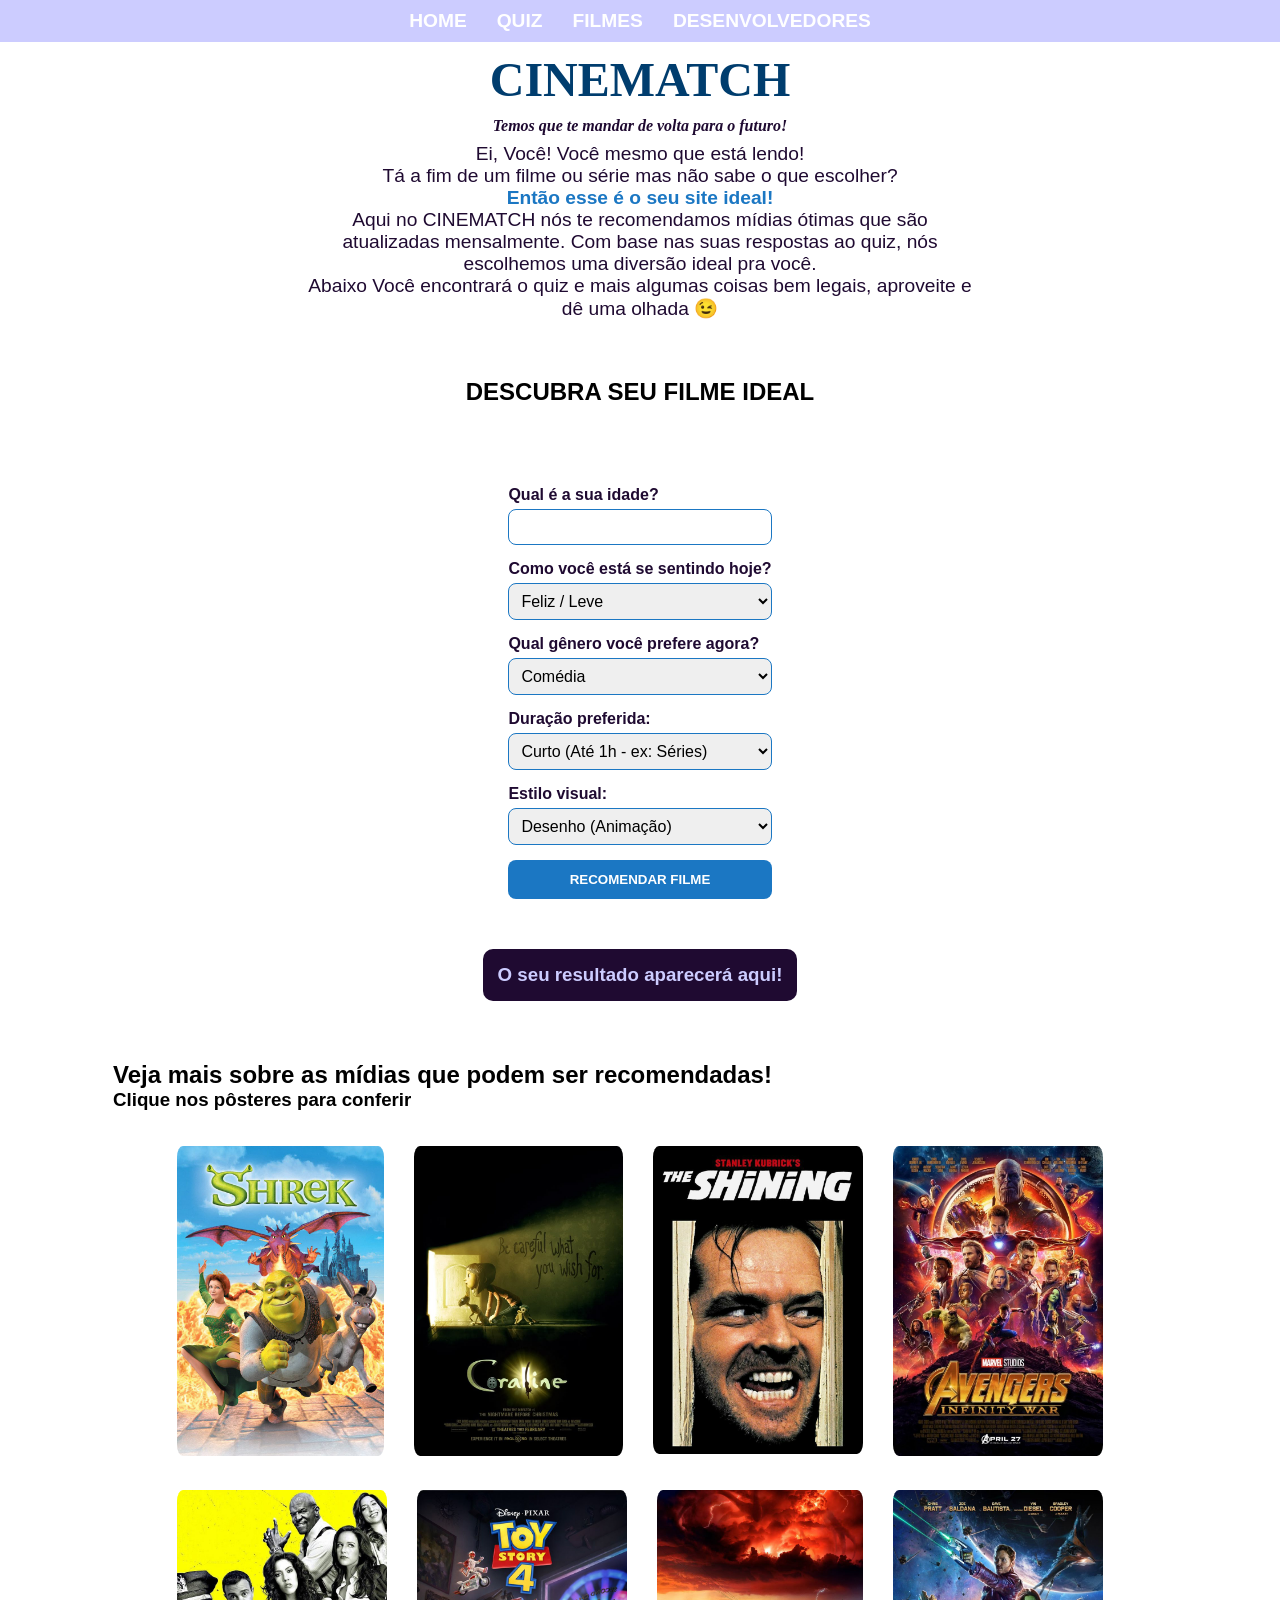
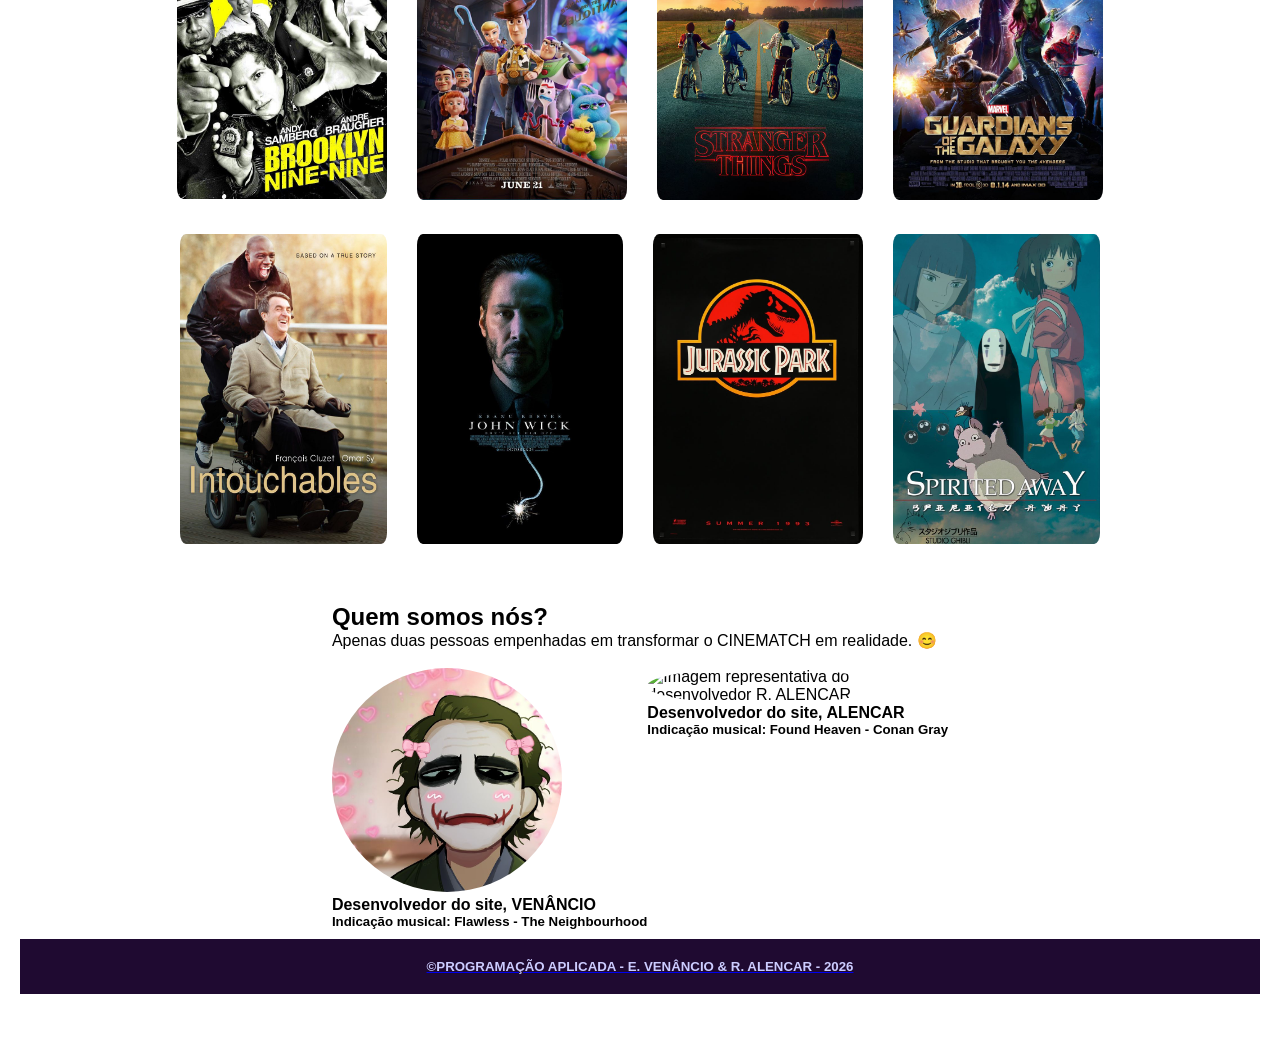
==== index.html @ d86ad307 "Add files via upload" ====
<!DOCTYPE html>
<html lang="pt-br">
<head>
    <meta charset="UTF-8">
    <meta name="viewport" content="width=device-width, initial-scale=1.0">
    <link rel="stylesheet" href="style.css">
    <title>QUIZ CINEMATCH</title>
</head>
<body>
    <header>
        <nav><ul>
            <li><a href="#home" title="Página inicial">HOME</a></li>
            <li><a href="#quiz" title="Jogue o quiz">QUIZ</a></li>
            <li><a href="#filmes" title="Filmes a serem sugeridos">FILMES</a></li>
            <li><a href="#desenvolvedores" title="Conheça os devs!">DESENVOLVEDORES</a></li>
        </ul></nav>
    </header>
    <section id="home">
        <div id="titulo"><h1>CINEMATCH</h1></div>
        <p id="frase-dia" style="font-style: italic; color: #1f0a31; margin-top: 10px; font-weight: bold;"></p>
        <div id="chamada">
            <p>Ei, Você! Você mesmo que está lendo! <br> Tá a fim de um filme ou série mas não sabe o que escolher? <br><span class="coratenta">Então esse é o seu site ideal!</span></p>
            <p>Aqui no CINEMATCH nós te recomendamos mídias ótimas que são atualizadas mensalmente. Com base nas suas respostas ao quiz, nós escolhemos uma diversão ideal pra você.</p>
            <p>Abaixo Você encontrará o quiz e mais algumas coisas bem legais, aproveite e dê uma olhada 😉</p>
            </div>
    </section>

    <section id="quiz">
        <h2>DESCUBRA SEU FILME IDEAL</h2>
        <section id="quiz">
       
        
        <div id="container-quiz">
            <div class="campo-quiz">
                <label for="input-idade">Qual é a sua idade?</label>
                <input type="number" id="input-idade" min="0" max="120">
            </div>

            <div class="campo-quiz">
                <label for="selecao-humor">Como você está se sentindo hoje?</label>
                <select id="selecao-humor">
                    <option value="feliz">Feliz / Leve</option>
                    <option value="tenso">Tenso / Curioso</option>
                </select>
            </div>

            <div class="campo-quiz">
                <label for="selecao-genero">Qual gênero você prefere agora?</label>
                <select id="selecao-genero">
                    <option value="comedia">Comédia</option>
                    <option value="drama">Drama</option>
                    <option value="acao">Ação / Suspense</option>
                </select>
            </div>

            <div class="campo-quiz">
                <label for="selecao-duracao">Duração preferida:</label>
                <select id="selecao-duracao">
                    <option value="curto">Curto (Até 1h - ex: Séries)</option>
                    <option value="medio">Médio (1h30 a 2h)</option>
                    <option value="longo">Longo (Mais de 2h)</option>
                    <option value="qualquer">Tanto faz / Não me importo</option>
                </select>
            </div>

            <div class="campo-quiz">
                <label for="selecao-formato">Estilo visual:</label>
                <select id="selecao-formato">
                    <option value="animacao">Desenho (Animação)</option>
                    <option value="live-action">Live Action (Atores reais)</option>
                </select>
            </div>

            <button onclick="recomendarFilme()">RECOMENDAR FILME</button>
        </div>

        <div id="resultado-container">
            <h3 id="resultado">O seu resultado aparecerá aqui!</h3>
        </div>
    
    </section> 
    
    <section id="filmes">
        <div id="filmestitulo">
            <h2>Veja mais sobre as mídias que podem ser recomendadas!</h2>
            <h3>Clique nos pôsteres para conferir</h3>
        </div>
        <nav id="galeria">
            <a href="https://www.adorocinema.com/filmes/filme-27415/" target="_blank" title="Confira Shrek"><img src="imagens/shrek.jpg" alt="Poster representativo do filme Shrek"></a>
            <a href="https://www.adorocinema.com/filmes/filme-109125/" target="_blank" title="Confira Coraline"><img src="imagens/coraline.jpg" alt="Poster representativo do filme Coraline"></a>
            <a href="https://www.adorocinema.com/filmes/filme-863/" target="_blank" title="Confira O Iluminado"><img src="imagens/iluminado.jpg" alt="Poster representativo do filme O Iluminado"></a>
            <a href="https://www.adorocinema.com/filmes/filme-218265/" target="_blank" title="Confira Vingadores: Guerra Infinita"><img src="imagens/guerrainfinita.jpg" alt="Poster representativo do filme Vingadores: Guerra Infinita"></a>
            <a href="https://www.adorocinema.com/series/serie-11542/" target="_blank" title="Confira Brooklyn Nine-Nine"><img src="imagens/99.jpg" alt="Poster representativo da série Brooklyn Nine-Nine"></a>
            <a href="https://www.adorocinema.com/filmes/filme-218956/" target="_blank" title="Confira Toy Story 4"><img src="imagens/toystory.jpg" alt="Poster representativo do filme Toy Story 4"></a>
            <a href="https://www.adorocinema.com/series/serie-19156/" target="_blank" title="Confira Stranger Things"><img src="imagens/strangerthings.jpg" alt="Poster representativo da série Stranger Things"></a>
            <a href="https://www.adorocinema.com/filmes/filme-196604/" target="_blank" title="Confira Guardiões da Galáxia"><img src="imagens/guardioes.jpg" alt="Poster representativo do filme Guardiões da Galáxia"></a>
            <a href="https://www.adorocinema.com/filmes/filme-182745/" target="_blank" title="Confira Intocáveis"><img src="imagens/intocaveis.jpg" alt="Poster representativo do filme Intocáveis"></a>
            <a href="https://www.adorocinema.com/filmes/filme-221387/" target="_blank" title="Confira John Wick: De Volta ao Jogo"><img src="imagens/johnwick.jpg" alt="Poster representativo do filme John Wick: De Volta ao Jogo"></a>
            <a href="https://www.adorocinema.com/filmes/filme-8488/" target="_blank" title="Confira Jurassic Park"><img src="imagens/jurassicpark.jpg" alt="Poster representativo do filme Jurassic Park"></a>
            <a href="https://www.adorocinema.com/filmes/filme-37485/" target="_blank" title="Confira A Viagem de Chihiro"><img src="imagens/chihiro.jpg" alt="Poster representativo do filme A Viagem de Chihiro"></a>
        </nav>
    </section>

    <section id="desenvolvedores">
        <h2>Quem somos nós?</h2>
        <p>Apenas duas pessoas empenhadas em transformar o CINEMATCH em realidade. 😊</p><br>
        <div id="alinhardevs">
            <div>
                <img src="imagens/venancio.jpg" alt="Imagem representativa do desenvolvedor E. VENÂNCIO" class="devs">
                <h4>Desenvolvedor do site, VENÂNCIO</h4>
                <h5>Indicação musical: Flawless - The Neighbourhood</h5>
            </div>
            <div>
                <img src="imagens/" alt="Imagem representativa do desenvolvedor R. ALENCAR" class="devs">
                <h4>Desenvolvedor do site, ALENCAR</h4>
                <h5>Indicação musical: Found Heaven - Conan Gray</h5>
            </div>
        </div>
    </section>
    <footer>
        <a href="privacidade.html"><div id="rodape"><h5>©PROGRAMAÇÃO APLICADA - E. VENÂNCIO & R. ALENCAR - 2026</h5></div></a>
    </footer>
    <script src="script.js"></script>
</body>
</html>
---- style.css ----
* {
    margin: 0px;
    padding: 0px;
    box-sizing: border-box;
}

html {
    scroll-behavior: smooth;

}

body {
    animation: coresfundo 12s infinite;
}

@keyframes coresfundo {
    0%, 100% {background-color: #bcbcff;}
    20% {background-color: #aef3f3;}
    40% {background-color: #fffbcb;}
    60% {background-color: #c0ffc0;}
    80% {background-color: #ffd0ff;}
}

section {
    margin: 10px 0px;
}

header {
    background-color: #CCCCFF;
    width: 100%;
    padding: 10px 20px;
    font-family: Verdana, Geneva, Tahoma, sans-serif;
}

header nav {
    display: flex; 
    align-items: center;
    justify-content: center;
}

header nav ul {
    display: flex;
    list-style: none;
    gap: 30px;
    padding: 0;
    margin: 0;
}

header ul li a {
    text-decoration: none;
    color: #ffffff;
    font-size: larger;
    font-weight: bold;
}

header ul li a:hover {
    text-decoration: underline solid;
    color: blueviolet;
}

#home {
    display: flex;
    flex-direction: column;
    align-items: center;
}

#titulo {
    display: flex;
    justify-content: center;
    align-items: center;
    color: #003d6e;
    font-size: xx-large;
    font-weight: bolder;
}

#chamada {
    margin: 8px;
    max-width: 52%;
    display: flex;
    flex-direction: column;
    text-align: center;
    font-size: larger;
    color: #1f0a31;
    font-family: 'Franklin Gothic Medium', 'Arial Narrow', Arial, sans-serif;
}

.coratenta {
    color: #1b77c3;
    font-weight: bolder;
}

#filmes {
    width: 85%;
    justify-content: center;
}

#galeria {
    margin: 30px auto;
    display: flex;
    flex-wrap: wrap;
    flex-direction: row;
    justify-content: center;
    gap: 20px;
    max-width: 90%;
}

#galeria img {
    max-width: 220px;
    max-height: 320px;
    object-fit: cover;
    cursor: pointer;
    border: white 5px solid;
    border-radius: 5%;
    transition: transform 0.5s ease-in-out;
}

#galeria img:hover {
    border: #ff0000 6px solid;
    transform: scale(1.1);
}

#alinhardevs {
    display: flex;
    
}

.devs {
    max-width: 230px;
    max-height: 230px;
    border-radius: 50%;
}

footer {
    min-width: 100%;
    margin: 0px auto;
}

#rodape {
    min-width: 100%;
    margin: 0px auto;
    display: flex;
    justify-content: center;
    align-items: center;
    padding: 20px;
    background-color: #1f0a31;
    color: #CCCCFF;
    font-family: Verdana, Geneva, Tahoma, sans-serif;
}

#rodape:hover {
    background-color: #CCCCFF;
    color: #1f0a31;
}

#privacidade {
    max-width: 75%;
    margin: 0 auto;
    text-align: center;
    font-size: large;
    font-family: 'Franklin Gothic Medium', 'Arial Narrow', Arial, sans-serif;
}

#privacidadeheader {
    max-width: 70%;
    margin: 0 auto;
    text-align: center;
    background-color: #ffffff00;
    color: #003d6e;
}

#quiz {
    display: flex;
    flex-direction: column;
    align-items: center;
    padding: 40px 20px;
    font-family: Verdana, sans-serif;
}

#container-quiz {
    background-color: rgba(255, 255, 255, 0.6);
    padding: 30px;
    border-radius: 15px;
    max-width: 500px;
    width: 100%;
    display: flex;
    flex-direction: column;
    gap: 15px;
}

.campo-quiz {
    display: flex;
    flex-direction: column;
    gap: 5px;
}

.campo-quiz label {
    font-weight: bold;
    color: #1f0a31;
}

.campo-quiz input, .campo-quiz select {
    padding: 8px;
    border-radius: 8px;
    border: 1px solid #1b77c3;
    font-size: medium;
}

#container-quiz button {
    background-color: #1b77c3;
    color: white;
    padding: 12px;
    border: none;
    border-radius: 8px;
    font-weight: bold;
    cursor: pointer;
    transition: background 0.3s;
}

#container-quiz button:hover {
    background-color: blueviolet;
}

#resultado-container {
    margin-top: 20px;
    padding: 15px;
    background-color: #1f0a31;
    color: #CCCCFF;
    border-radius: 10px;
    text-align: center;
}

@media (max-width: 768px) {
    #chamada {
        max-width: 90%;
        font-size: medium;
    }

    header nav ul {
        gap: 15px;
    }

    header ul li a {
        font-size: medium;
    }

    #container-quiz {
        max-width: 90%;
        padding: 20px;
    }

    #galeria img {
        max-width: 140px;
        max-height: 210px;
    }

    #alinhardevs img {
        max-width: 150px;
        border-radius: 50%;
    }
}
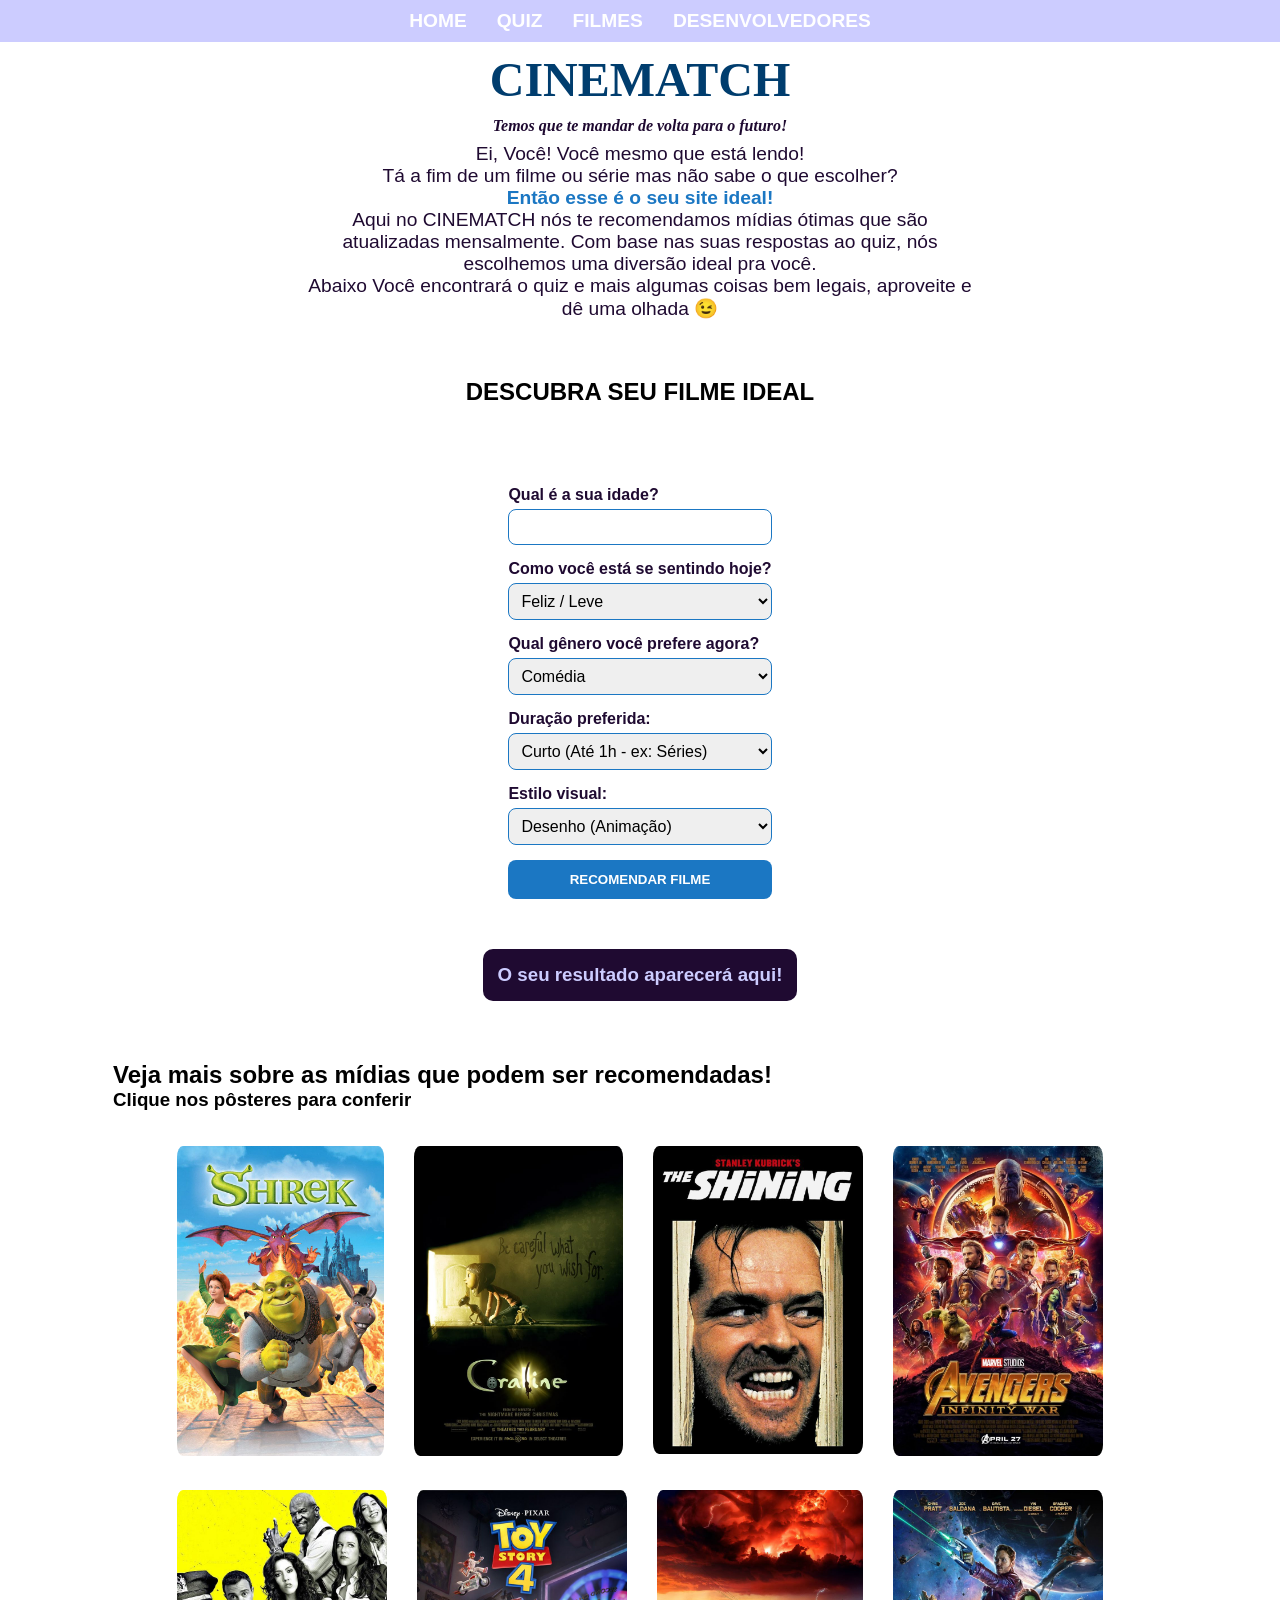
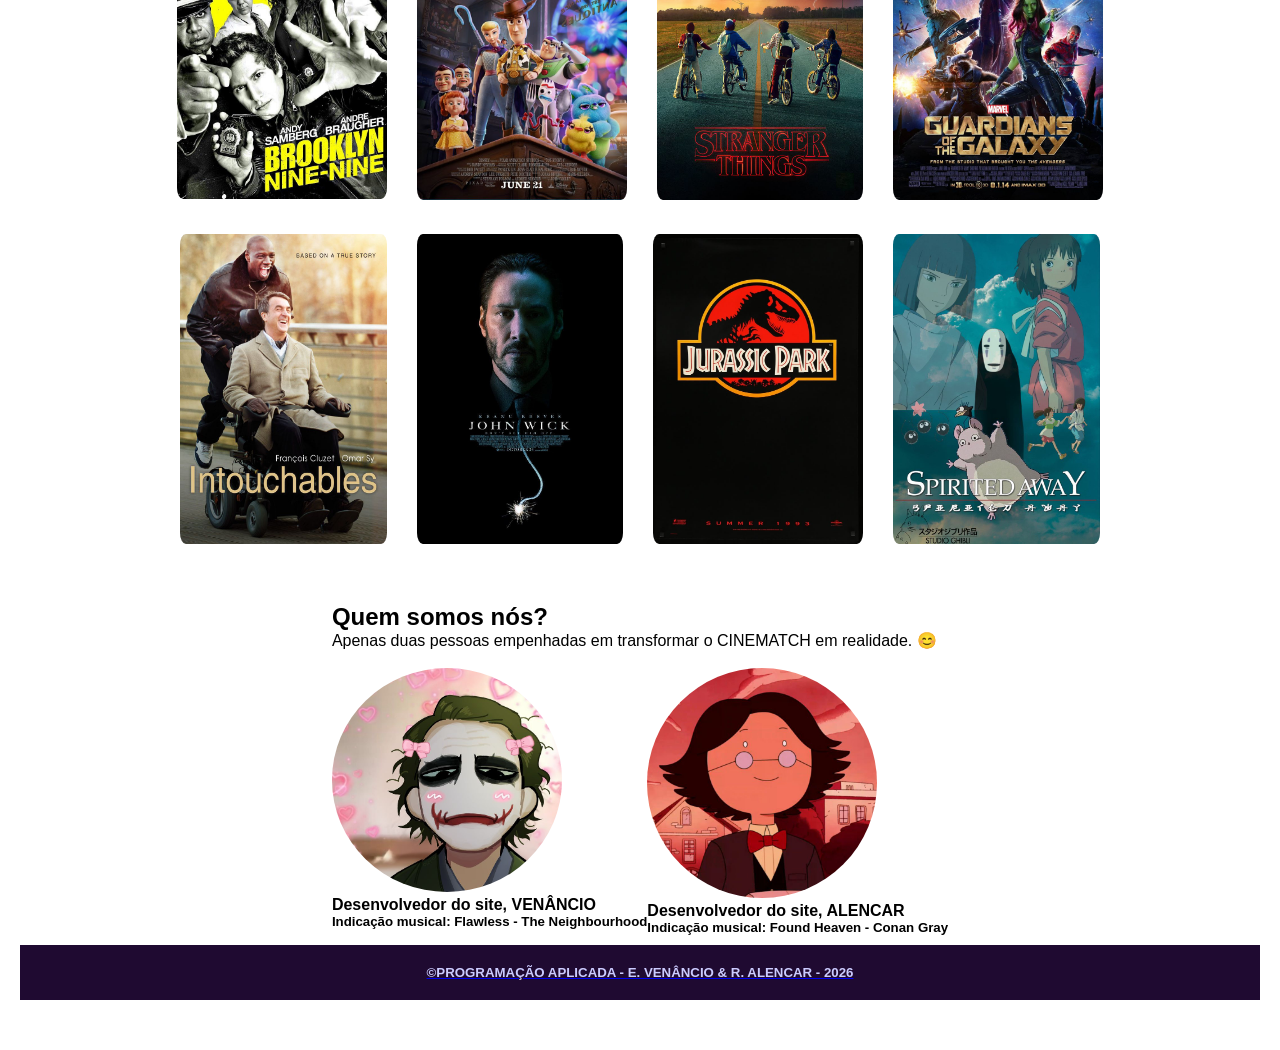
==== commit 04740346: "Update index.html" ====
--- a/index.html
+++ b/index.html
@@ -111,7 +111,7 @@
                 <h5>Indicação musical: Flawless - The Neighbourhood</h5>
             </div>
             <div>
-                <img src="imagens/" alt="Imagem representativa do desenvolvedor R. ALENCAR" class="devs">
+                <img src="imagens/alencar.jpg" alt="Imagem representativa do desenvolvedor R. ALENCAR" class="devs">
                 <h4>Desenvolvedor do site, ALENCAR</h4>
                 <h5>Indicação musical: Found Heaven - Conan Gray</h5>
             </div>
@@ -122,4 +122,4 @@
     </footer>
     <script src="script.js"></script>
 </body>
-</html>+</html>
